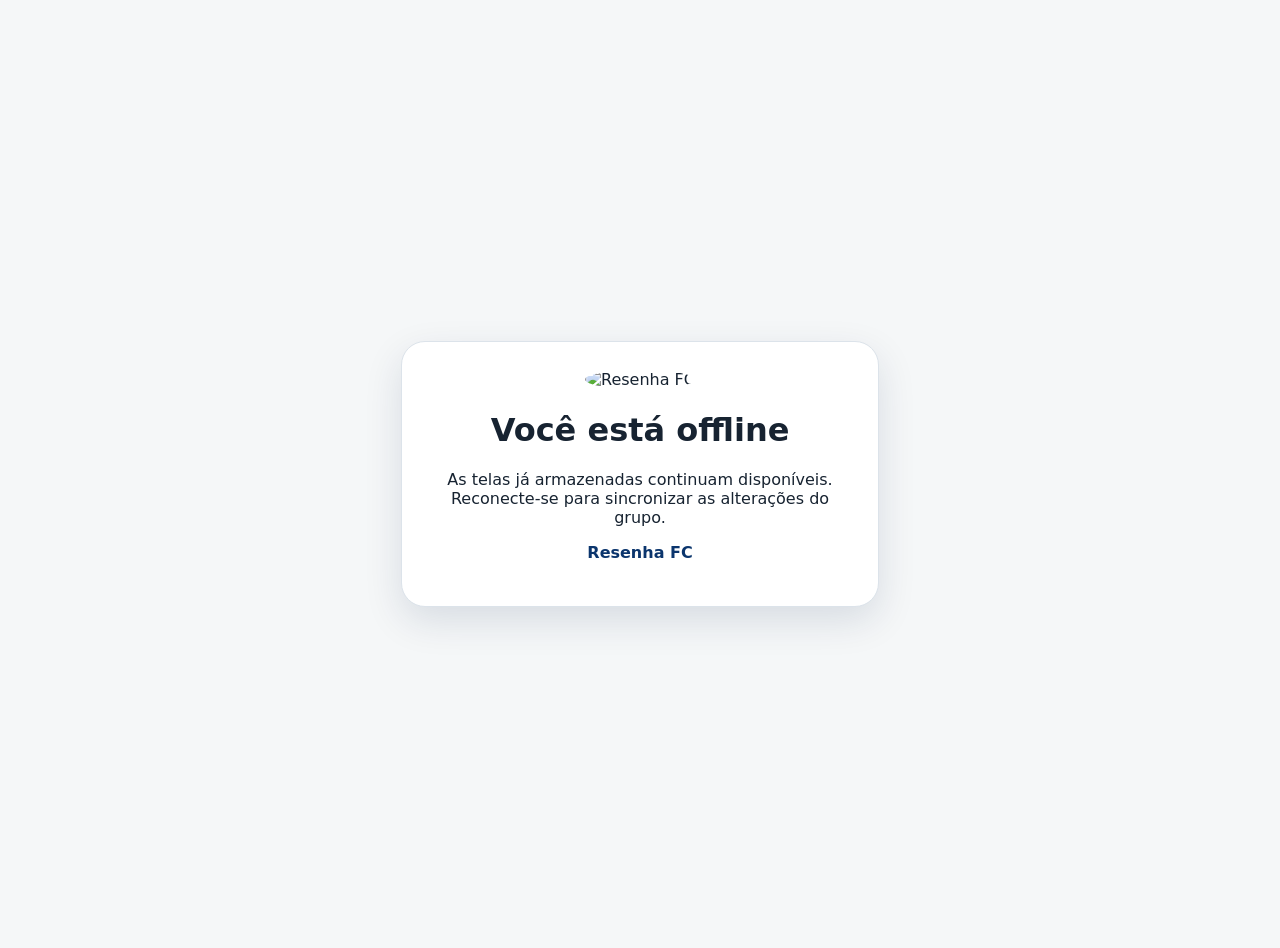
==== offline.html @ b43f05ab "Add files via upload" ====
<!doctype html>
<html lang="pt-BR">
<head>
  <meta charset="utf-8">
  <meta name="viewport" content="width=device-width,initial-scale=1,viewport-fit=cover">
  <meta name="theme-color" content="#071f4a">
  <title>Resenha FC offline</title>
  <style>
    body{font:16px system-ui,-apple-system,"Segoe UI",sans-serif;background:#f5f7f8;color:#172331;display:grid;place-items:center;min-height:100vh;margin:0;padding:24px;text-align:center}
    .c{max-width:420px;background:white;border:1px solid #dce3ea;border-radius:24px;padding:28px;box-shadow:0 14px 38px rgba(7,31,74,.12)}
    img{width:120px;height:120px;border-radius:50%;object-fit:cover}
    b{color:#0b356d}
  </style>
</head>
<body>
  <div class="c">
    <img src="brand/brand-mark.png" alt="Resenha FC">
    <h1>Você está offline</h1>
    <p>As telas já armazenadas continuam disponíveis. Reconecte-se para sincronizar as alterações do grupo.</p>
    <p><b>Resenha FC</b></p>
  </div>
</body>
</html>
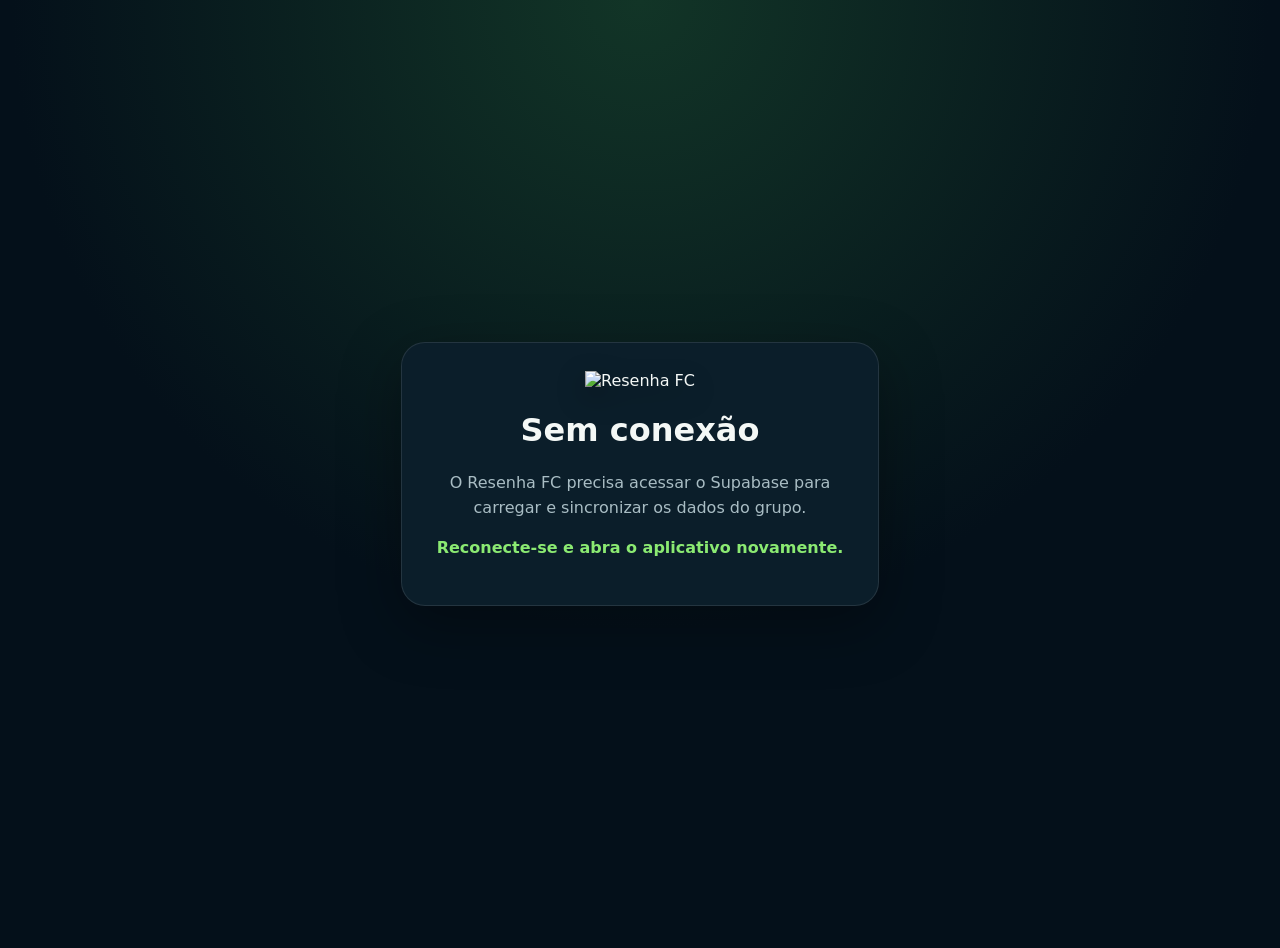
==== commit 26752706: "Add files via upload" ====
--- a/offline.html
+++ b/offline.html
@@ -3,21 +3,14 @@
 <head>
   <meta charset="utf-8">
   <meta name="viewport" content="width=device-width,initial-scale=1,viewport-fit=cover">
-  <meta name="theme-color" content="#071f4a">
+  <meta name="theme-color" content="#041521">
   <title>Resenha FC offline</title>
   <style>
-    body{font:16px system-ui,-apple-system,"Segoe UI",sans-serif;background:#f5f7f8;color:#172331;display:grid;place-items:center;min-height:100vh;margin:0;padding:24px;text-align:center}
-    .c{max-width:420px;background:white;border:1px solid #dce3ea;border-radius:24px;padding:28px;box-shadow:0 14px 38px rgba(7,31,74,.12)}
-    img{width:120px;height:120px;border-radius:50%;object-fit:cover}
-    b{color:#0b356d}
+    body{font:16px system-ui,-apple-system,"Segoe UI",sans-serif;background:radial-gradient(circle at 50% 0,#123527,#04101a 55%);color:#f4f8f6;display:grid;place-items:center;min-height:100vh;margin:0;padding:24px;text-align:center}
+    .c{max-width:420px;background:#0b1e2a;border:1px solid rgba(255,255,255,.1);border-radius:24px;padding:28px;box-shadow:0 18px 60px rgba(0,0,0,.35)}
+    img{width:128px;height:128px;object-fit:contain;filter:drop-shadow(0 10px 14px rgba(0,0,0,.4))}
+    p{color:#a9bdc4;line-height:1.55}b{color:#8bea72}
   </style>
 </head>
-<body>
-  <div class="c">
-    <img src="brand/brand-mark.png" alt="Resenha FC">
-    <h1>Você está offline</h1>
-    <p>As telas já armazenadas continuam disponíveis. Reconecte-se para sincronizar as alterações do grupo.</p>
-    <p><b>Resenha FC</b></p>
-  </div>
-</body>
+<body><div class="c"><img src="brand/brand-mark.png" alt="Resenha FC"><h1>Sem conexão</h1><p>O Resenha FC precisa acessar o Supabase para carregar e sincronizar os dados do grupo.</p><p><b>Reconecte-se e abra o aplicativo novamente.</b></p></div></body>
 </html>
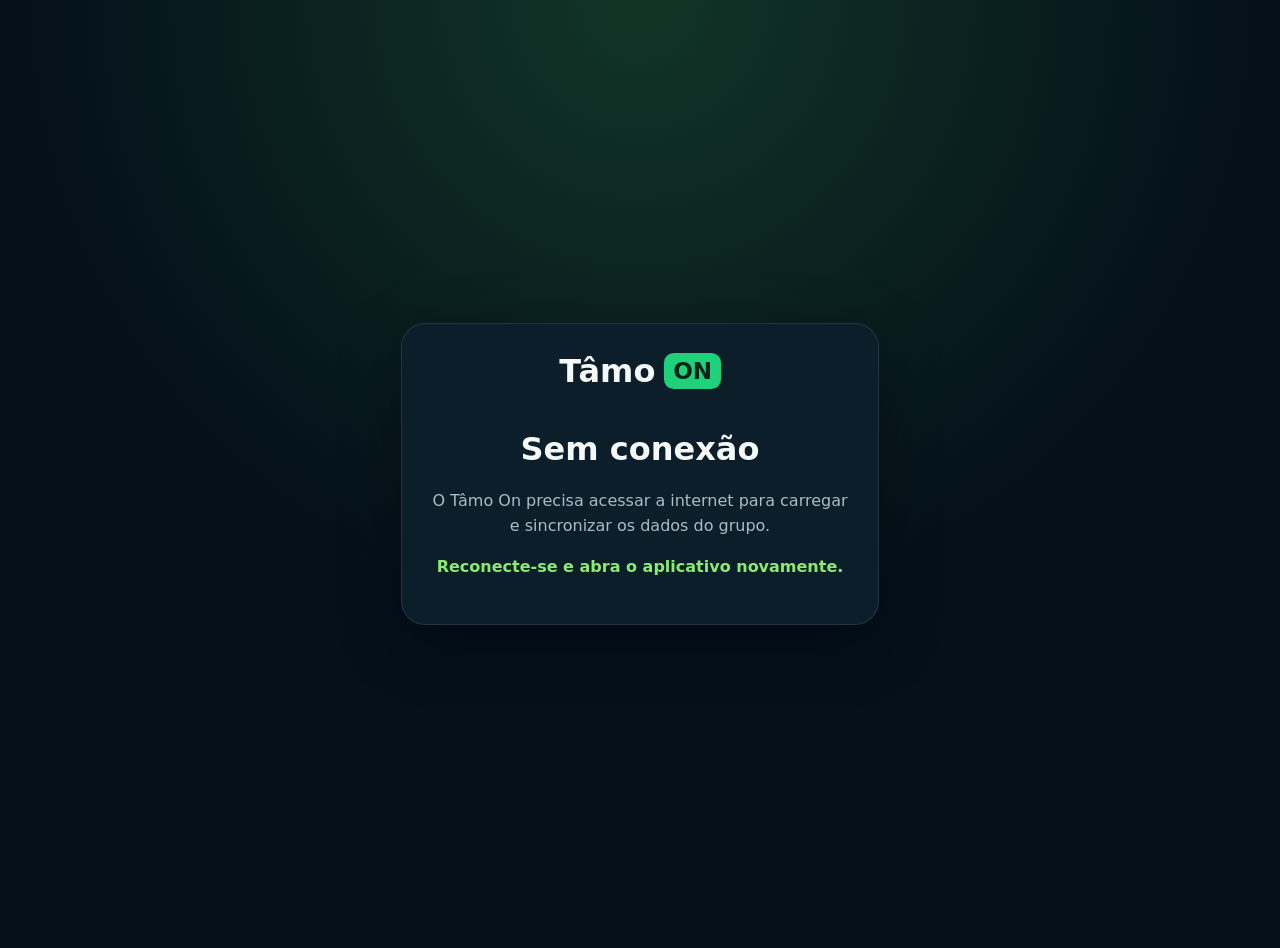
==== commit bf11442c: "Add files via upload" ====
--- a/offline.html
+++ b/offline.html
@@ -4,13 +4,13 @@
   <meta charset="utf-8">
   <meta name="viewport" content="width=device-width,initial-scale=1,viewport-fit=cover">
   <meta name="theme-color" content="#041521">
-  <title>Resenha FC offline</title>
+  <title>Tâmo On offline</title>
   <style>
     body{font:16px system-ui,-apple-system,"Segoe UI",sans-serif;background:radial-gradient(circle at 50% 0,#123527,#04101a 55%);color:#f4f8f6;display:grid;place-items:center;min-height:100vh;margin:0;padding:24px;text-align:center}
     .c{max-width:420px;background:#0b1e2a;border:1px solid rgba(255,255,255,.1);border-radius:24px;padding:28px;box-shadow:0 18px 60px rgba(0,0,0,.35)}
     img{width:128px;height:128px;object-fit:contain;filter:drop-shadow(0 10px 14px rgba(0,0,0,.4))}
     p{color:#a9bdc4;line-height:1.55}b{color:#8bea72}
-  </style>
+  .brand{display:inline-flex;align-items:center;gap:.28em;font-size:2rem;font-weight:800;margin-bottom:18px}.brand b{font-size:.72em;background:#1ed17a;color:#062317;padding:.22em .38em;border-radius:.42em}</style>
 </head>
-<body><div class="c"><img src="brand/brand-mark.png" alt="Resenha FC"><h1>Sem conexão</h1><p>O Resenha FC precisa acessar o Supabase para carregar e sincronizar os dados do grupo.</p><p><b>Reconecte-se e abra o aplicativo novamente.</b></p></div></body>
+<body><div class="c"><div class="brand" aria-label="Tâmo On"><span>Tâmo</span><b>ON</b></div><h1>Sem conexão</h1><p>O Tâmo On precisa acessar a internet para carregar e sincronizar os dados do grupo.</p><p><b>Reconecte-se e abra o aplicativo novamente.</b></p></div></body>
 </html>
